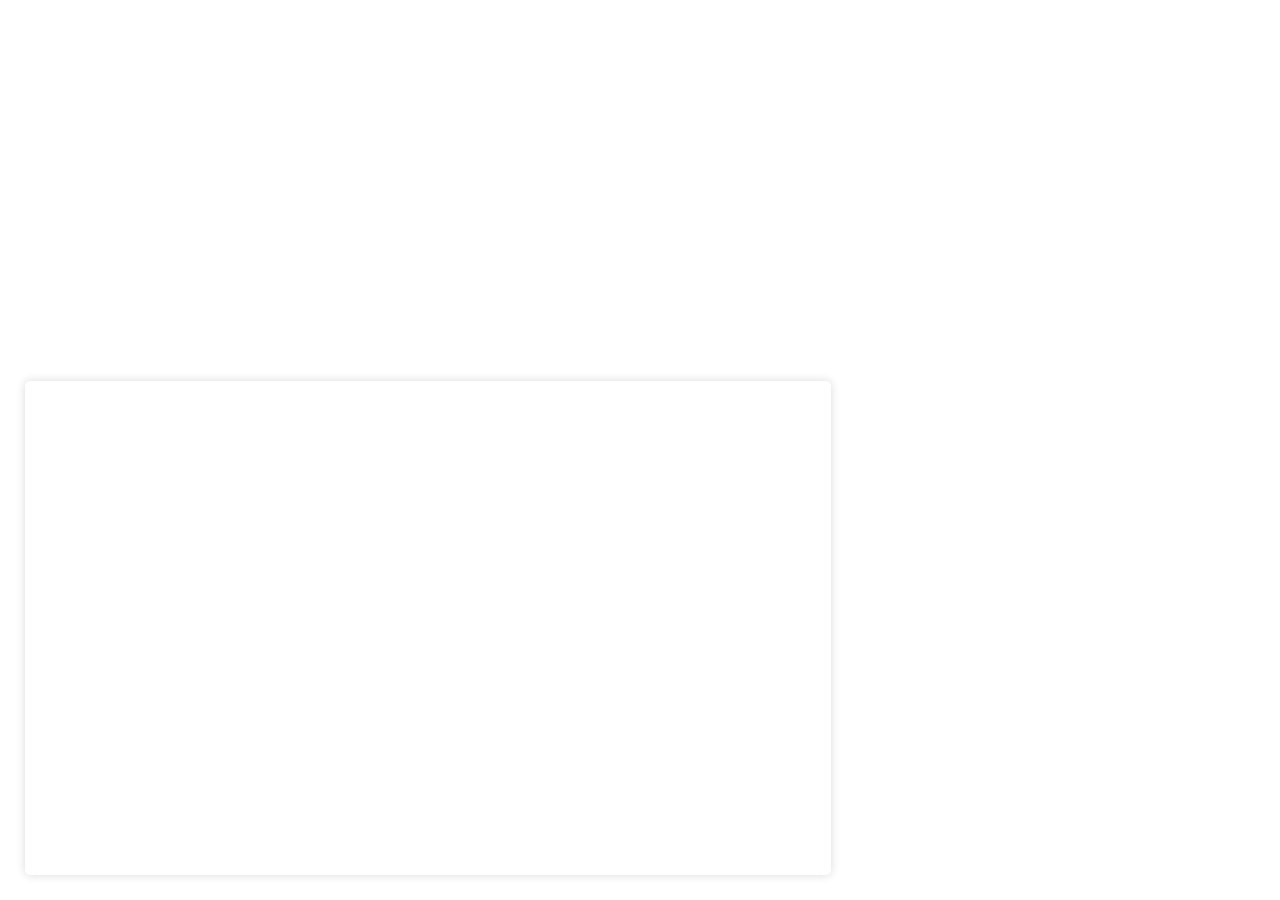
==== static/index.html @ d5095763 "crazy update" ====
<!DOCTYPE html>
<html lang="cs">

<head>
	<meta name="viewport"
		content="minimum-scale=1, initial-scale=1, width=device-width, shrink-to-fit=no, minimal-ui" />
	<meta charset="utf-8" />
	<meta name="description" content="Panorama testing" />
	<title>kde to kurva?</title>

	<link rel="apple-touch-icon" sizes="180x180" href="favicon/apple-touch-icon.png">
	<link rel="icon" type="image/png" sizes="32x32" href="favicon/favicon-32x32.png">
	<link rel="icon" type="image/png" sizes="16x16" href="favicon/favicon-16x16.png">
	<link rel="manifest" href="favicon/site.webmanifest">

	<meta name="msapplication-TileColor" content="#da532c" />
	<meta name="mobile-web-app-capable" content="yes" />
	<meta name="apple-mobile-web-app-capable" content="yes" />

	<link rel="stylesheet" href="styles.css">
	<link rel="stylesheet" href="https://unpkg.com/leaflet@1.9.4/dist/leaflet.css"
		integrity="sha256-p4NxAoJBhIIN+hmNHrzRCf9tD/miZyoHS5obTRR9BMY=" crossorigin="" />

	<script src="https://unpkg.com/leaflet@1.9.4/dist/leaflet.js"
		integrity="sha256-20nQCchB9co0qIjJZRGuk2/Z9VM+kNiyxNV1lvTlZBo=" crossorigin=""></script>
	<script type="text/javascript" async src='https://api.mapy.cz/js/panorama/v1/panorama.js' id="panoScript"></script>
</head>

<body>
	<div id="panoCont"></div>
	<div id="infoCont">Pano is loading...</div>
	<div id="map"></div>
	<div id="logo">
		<a href="https://mapy.cz/">
			<img src="https://api.mapy.cz/img/api/logo.svg" alt="Mapy.cz">
		</a>
	</div>

	<script src="index.js"></script>
</body>

</html>
---- static/styles.css ----
body, html {
    margin: 0;
    padding: 0;
    width: 100%;
    height: 100%;
    overflow: hidden;
}

#panoCont {
    position: fixed;
    top: 0;
    left: 0;
    width: 100%;
    height: 100%;
}

#infoCont {
    position: fixed;
    top: 20px;
    left: 50%;
    transform: translateX(-50%);
    z-index: 1000;
    background: rgba(0,0,0,0.5);
    padding: 10px;
    border-radius: 5px;
    color: white;
    display: none;
}

.controls {
    position: fixed;
    bottom: 20px;
    left: 50%;
    transform: translateX(-50%);
    z-index: 1000;
    background: rgba(0,0,0,0.5);
    padding: 10px;
    border-radius: 5px;
    color: white;
}

button {
    background: #4CAF50;
    color: white;
    border: none;
    padding: 8px 16px;
    border-radius: 4px;
    cursor: pointer;
}

button:hover {
    background: #45a049;
}

#map {
    position: fixed;
    bottom: 25px;
    left: 25px;
    width: 806px;
    height: 494px;
    z-index: 1000;
    border-radius: 5px;
    box-shadow: 0 0 10px rgba(0,0,0,0.5);
    opacity: 0.3;
    transition: opacity 0.2s ease-in-out;
} 

#map:hover {
    opacity: 1;
}


#logo {
    position: absolute;
    bottom: 6px;
    right: 9px;    
    z-index: 1000;
    display: none;  
}
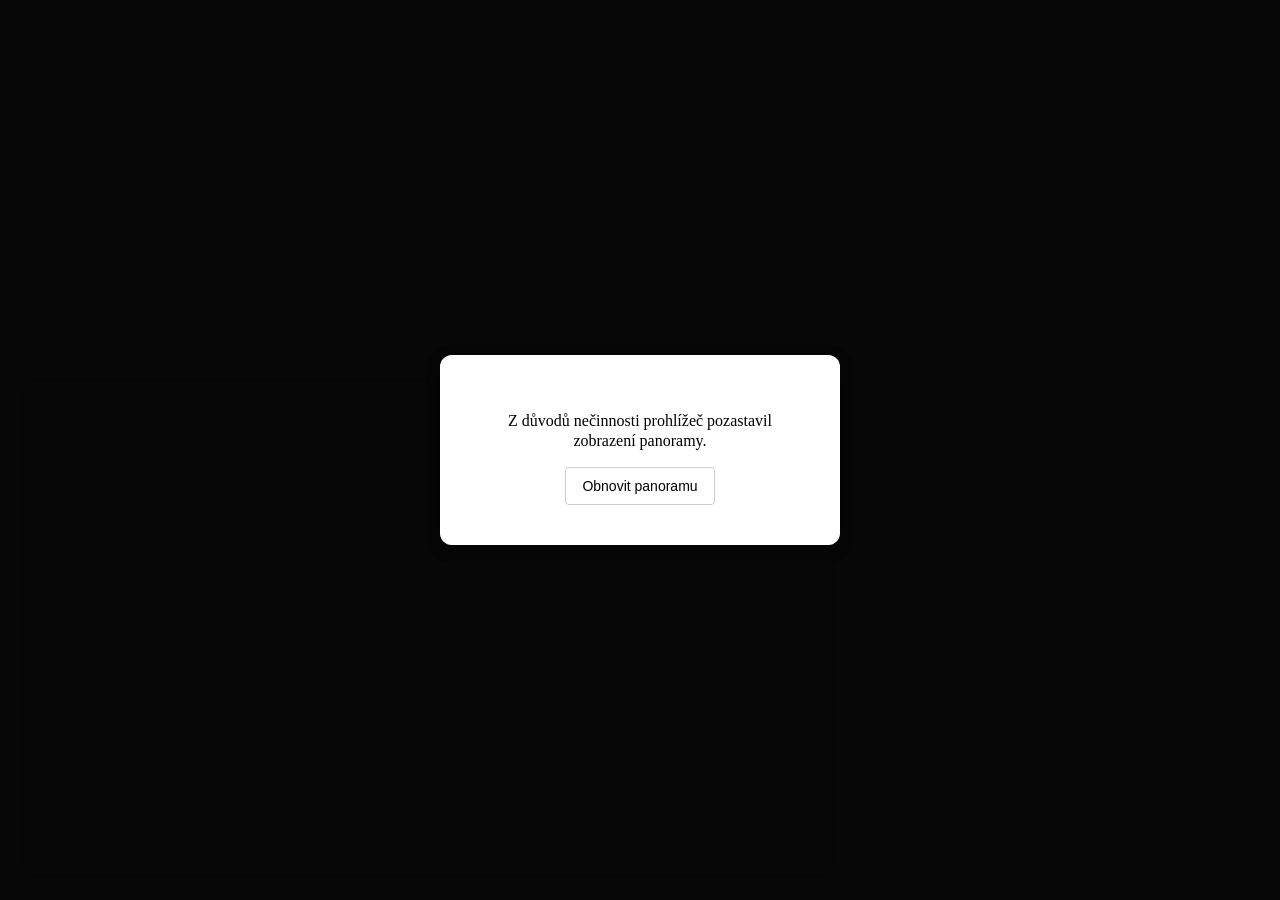
==== commit ab5da480: "uhhh" ====
--- a/static/index.html
+++ b/static/index.html
@@ -6,7 +6,7 @@
 		content="minimum-scale=1, initial-scale=1, width=device-width, shrink-to-fit=no, minimal-ui" />
 	<meta charset="utf-8" />
 	<meta name="description" content="Panorama testing" />
-	<title>kde to kurva?</title>
+	<title>Lokace: Česká republika</title>
 
 	<link rel="apple-touch-icon" sizes="180x180" href="favicon/apple-touch-icon.png">
 	<link rel="icon" type="image/png" sizes="32x32" href="favicon/favicon-32x32.png">
@@ -23,13 +23,15 @@
 
 	<script src="https://unpkg.com/leaflet@1.9.4/dist/leaflet.js"
 		integrity="sha256-20nQCchB9co0qIjJZRGuk2/Z9VM+kNiyxNV1lvTlZBo=" crossorigin=""></script>
-	<script type="text/javascript" async src='https://api.mapy.cz/js/panorama/v1/panorama.js' id="panoScript"></script>
+	<script type="text/javascript" async src='panorama.js' id="panoScript"></script>
 </head>
 
 <body>
 	<div id="panoCont"></div>
 	<div id="infoCont">Pano is loading...</div>
 	<div id="map"></div>
+	<button id="confirmButton">Potvrdit</button>
+	<div id="resultBanner"></div>
 	<div id="logo">
 		<a href="https://mapy.cz/">
 			<img src="https://api.mapy.cz/img/api/logo.svg" alt="Mapy.cz">
--- a/static/styles.css
+++ b/static/styles.css
@@ -1,4 +1,5 @@
-body, html {
+body,
+html {
     margin: 0;
     padding: 0;
     width: 100%;
@@ -20,7 +21,7 @@
     left: 50%;
     transform: translateX(-50%);
     z-index: 1000;
-    background: rgba(0,0,0,0.5);
+    background: rgba(0, 0, 0, 0.5);
     padding: 10px;
     border-radius: 5px;
     color: white;
@@ -33,7 +34,7 @@
     left: 50%;
     transform: translateX(-50%);
     z-index: 1000;
-    background: rgba(0,0,0,0.5);
+    background: rgba(0, 0, 0, 0.5);
     padding: 10px;
     border-radius: 5px;
     color: white;
@@ -60,20 +61,68 @@
     height: 494px;
     z-index: 1000;
     border-radius: 5px;
-    box-shadow: 0 0 10px rgba(0,0,0,0.5);
+    box-shadow: 0 0 10px rgba(0, 0, 0, 0.5);
     opacity: 0.3;
     transition: opacity 0.2s ease-in-out;
-} 
+}
 
 #map:hover {
     opacity: 1;
 }
 
+#confirmButton {
+    position: fixed;
+    bottom: 525px;
+    left: 25px;
+    z-index: 1000;
+    background: #4CAF50;
+    color: white;
+    border: none;
+    padding: 10px 20px;
+    border-radius: 4px;
+    cursor: pointer;
+    font-size: 16px;
+    transition: background-color 0.2s;
+    display: none;
+}
+
+#confirmButton:hover {
+    background: #45a049;
+}
 
 #logo {
     position: absolute;
     bottom: 6px;
-    right: 9px;    
+    right: 9px;
     z-index: 1000;
-    display: none;  
+    display: none;
+}
+
+#resultBanner {
+    position: fixed;
+    top: 50%;
+    left: 50%;
+    transform: translate(-50%, -50%);
+    z-index: 2000;
+    background: rgba(0, 0, 0, 0.8);
+    color: white;
+    padding: 20px 40px;
+    border-radius: 10px;
+    font-size: 24px;
+    text-align: center;
+    box-shadow: 0 0 20px rgba(0, 0, 0, 0.5);
+    display: none;
+    animation: fadeIn 0.3s ease-in-out;
+}
+
+@keyframes fadeIn {
+    from {
+        opacity: 0;
+        transform: translate(-50%, -60%);
+    }
+
+    to {
+        opacity: 1;
+        transform: translate(-50%, -50%);
+    }
 }
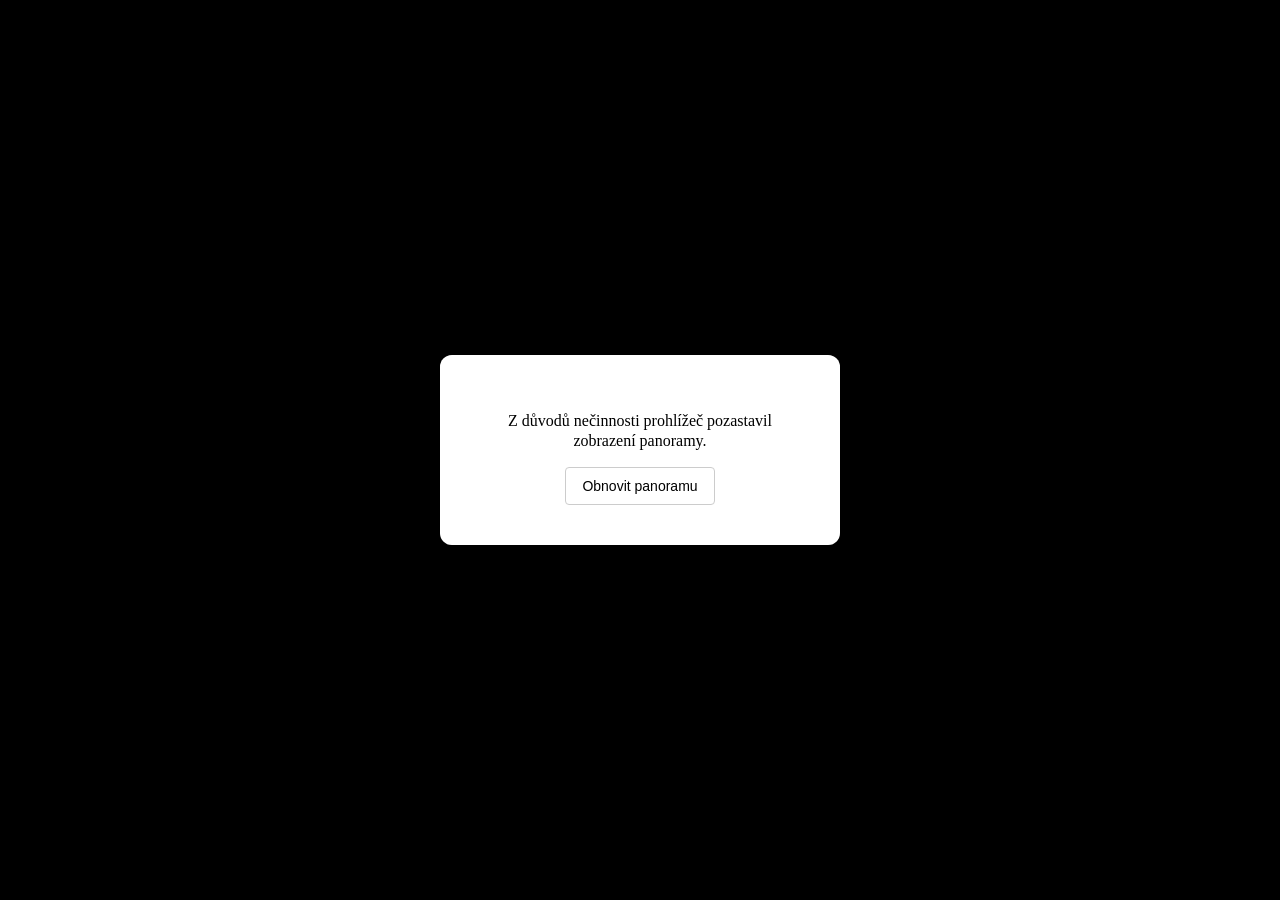
==== commit 74bd7c2b: ":)" ====
--- a/static/index.html
+++ b/static/index.html
@@ -30,7 +30,7 @@
 	<div id="panoCont"></div>
 	<div id="infoCont">Pano is loading...</div>
 	<div id="map"></div>
-	<button id="confirmButton">Potvrdit</button>
+	<button id="confirmButton"><b>Hádej</b></button>
 	<div id="resultBanner"></div>
 	<div id="logo">
 		<a href="https://mapy.cz/">
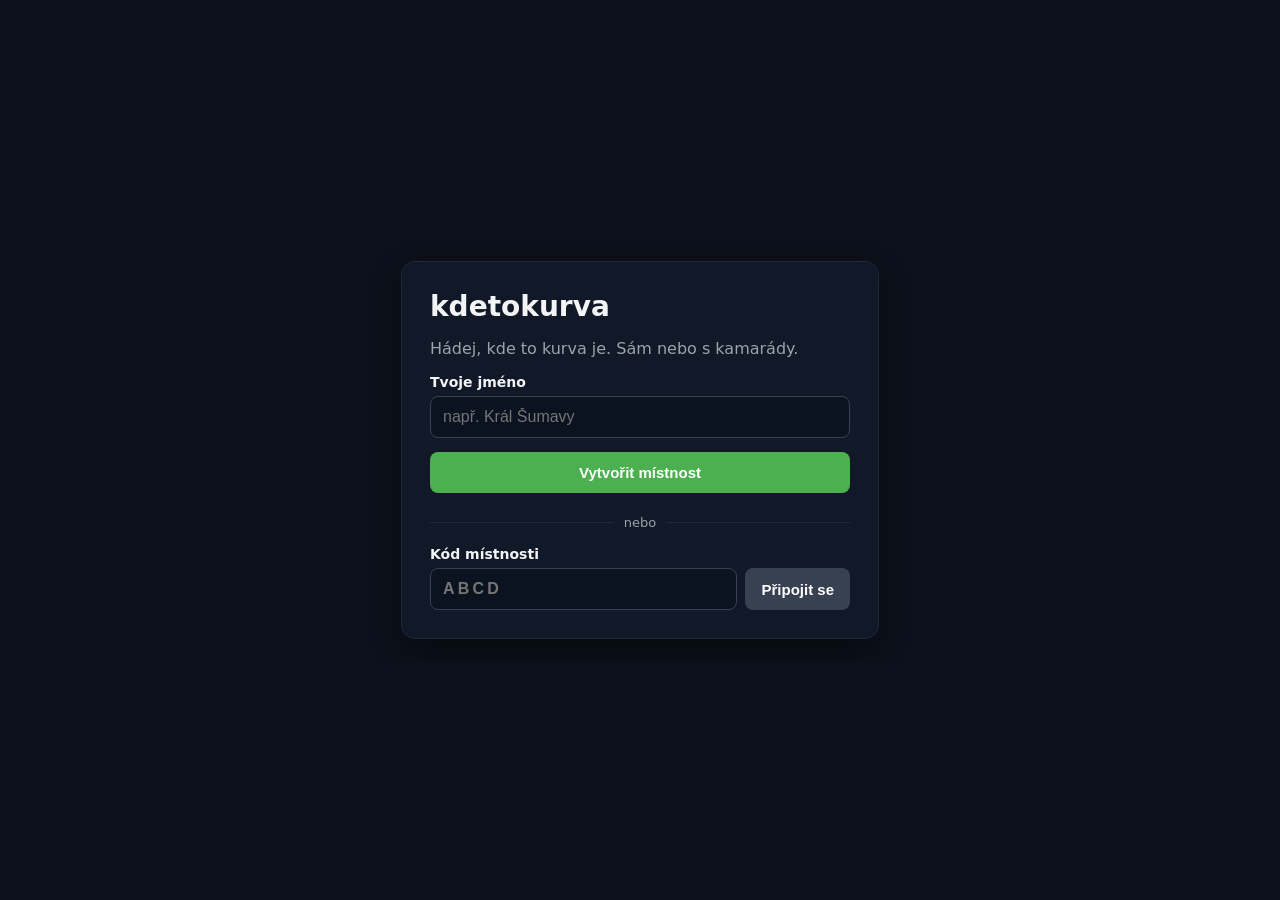
==== commit b7f39e84: "multiplayer" ====
--- a/static/index.html
+++ b/static/index.html
@@ -2,11 +2,11 @@
 <html lang="cs">
 
 <head>
-	<meta name="viewport"
-		content="minimum-scale=1, initial-scale=1, width=device-width, shrink-to-fit=no, minimal-ui" />
 	<meta charset="utf-8" />
-	<meta name="description" content="Panorama testing" />
-	<title>Lokace: Česká republika</title>
+	<meta name="description" content="Hádej, kde to kurva je." />
+	<meta name="viewport" content="initial-scale=1.0" />
+
+	<title>kdetokurva</title>
 
 	<link rel="apple-touch-icon" sizes="180x180" href="favicon/apple-touch-icon.png">
 	<link rel="icon" type="image/png" sizes="32x32" href="favicon/favicon-32x32.png">
@@ -18,27 +18,80 @@
 	<meta name="apple-mobile-web-app-capable" content="yes" />
 
 	<link rel="stylesheet" href="styles.css">
-	<link rel="stylesheet" href="https://unpkg.com/leaflet@1.9.4/dist/leaflet.css"
-		integrity="sha256-p4NxAoJBhIIN+hmNHrzRCf9tD/miZyoHS5obTRR9BMY=" crossorigin="" />
-
-	<script src="https://unpkg.com/leaflet@1.9.4/dist/leaflet.js"
-		integrity="sha256-20nQCchB9co0qIjJZRGuk2/Z9VM+kNiyxNV1lvTlZBo=" crossorigin=""></script>
-	<script type="text/javascript" async src='panorama.js' id="panoScript"></script>
 </head>
 
-<body>
-	<div id="panoCont"></div>
-	<div id="infoCont">Pano is loading...</div>
-	<div id="map"></div>
-	<button id="confirmButton"><b>Hádej</b></button>
-	<div id="resultBanner"></div>
-	<div id="logo">
-		<a href="https://mapy.cz/">
-			<img src="https://api.mapy.cz/img/api/logo.svg" alt="Mapy.cz">
-		</a>
-	</div>
+<body class="landing">
+	<main class="card">
+		<h1>kdetokurva</h1>
+		<p class="muted">Hádej, kde to kurva je. Sám nebo s kamarády.</p>
 
-	<script src="index.js"></script>
+		<label for="playerName">Tvoje jméno</label>
+		<input id="playerName" type="text" placeholder="např. Král Šumavy" maxlength="20" autocomplete="nickname" />
+
+		<button id="createRoom" class="primary">Vytvořit místnost</button>
+
+		<div class="divider"><span>nebo</span></div>
+
+		<label for="roomCode">Kód místnosti</label>
+		<div class="row">
+			<input id="roomCode" type="text" placeholder="ABCD" maxlength="4" autocapitalize="characters"
+				autocomplete="off" spellcheck="false" />
+			<button id="joinRoom">Připojit se</button>
+		</div>
+
+		<p id="landingError" class="error" hidden></p>
+	</main>
+
+	<script>
+		const nameInput = document.getElementById('playerName');
+		const codeInput = document.getElementById('roomCode');
+		const errorEl = document.getElementById('landingError');
+
+		nameInput.value = localStorage.getItem('kdetokurva_name') || '';
+
+		function saveName() {
+			const name = nameInput.value.trim();
+			if (name) localStorage.setItem('kdetokurva_name', name);
+			else localStorage.removeItem('kdetokurva_name');
+		}
+
+		function fail(message) {
+			errorEl.textContent = message;
+			errorEl.hidden = false;
+		}
+
+		document.getElementById('createRoom').addEventListener('click', async () => {
+			saveName();
+			try {
+				const res = await fetch('/api/rooms', { method: 'POST' });
+				if (!res.ok) throw new Error(res.statusText);
+				const { code } = await res.json();
+				location.href = `/game.html?room=${encodeURIComponent(code)}`;
+			} catch (err) {
+				fail('Místnost se nepodařilo vytvořit. Zkus to znovu.');
+			}
+		});
+
+		document.getElementById('joinRoom').addEventListener('click', async () => {
+			const code = codeInput.value.trim().toUpperCase();
+			if (code.length !== 4) return fail('Kód má čtyři znaky.');
+			saveName();
+			const res = await fetch(`/api/rooms/${encodeURIComponent(code)}`);
+			if (res.ok) location.href = `/game.html?room=${encodeURIComponent(code)}`;
+			else fail(`Místnost ${code} neexistuje.`);
+		});
+
+		codeInput.addEventListener('input', () => {
+			codeInput.value = codeInput.value.toUpperCase();
+			errorEl.hidden = true;
+		});
+		codeInput.addEventListener('keydown', (e) => {
+			if (e.key === 'Enter') document.getElementById('joinRoom').click();
+		});
+		nameInput.addEventListener('keydown', (e) => {
+			if (e.key === 'Enter') document.getElementById('createRoom').click();
+		});
+	</script>
 </body>
 
-</html>+</html>
--- a/static/styles.css
+++ b/static/styles.css
@@ -6,6 +6,26 @@
     height: 100%;
     overflow: hidden;
 }
+
+
+@media screen and (max-width: 768px) and (orientation: landscape) {
+    html {
+      transform: rotate(-90deg);
+      transform-origin: left top;
+      width: 100vh;
+      overflow-x: hidden;
+      position: absolute;
+      top: 100%;
+      left: 0;
+    }
+
+    #mapToggle {
+        transform: rotate(-90deg);
+        right: 20px;
+        bottom: 20px;
+    }
+  }
+  
 
 #panoCont {
     position: fixed;
@@ -55,10 +75,10 @@
 
 #map {
     position: fixed;
-    bottom: 25px;
+    bottom: 65px;
     left: 25px;
-    width: 806px;
-    height: 494px;
+    width: 40vw;
+    height: calc(40vw * 0.613); /* Maintains 806:494 aspect ratio */
     z-index: 1000;
     border-radius: 5px;
     box-shadow: 0 0 10px rgba(0, 0, 0, 0.5);
@@ -66,14 +86,26 @@
     transition: opacity 0.2s ease-in-out;
 }
 
+@media screen and (max-width: 860px) {
+    #map {
+        display: none;
+        width: 80vw;
+        height: 80vh;
+        left: 50%;
+        transform: translateX(-50%);
+        bottom: 30px;
+    }
+}
+
 #map:hover {
     opacity: 1;
 }
 
 #confirmButton {
     position: fixed;
-    bottom: 525px;
+    bottom: 25px;
     left: 25px;
+    width: 40vw;
     z-index: 1000;
     background: #4CAF50;
     color: white;
@@ -84,9 +116,36 @@
     font-size: 16px;
     transition: background-color 0.2s;
     display: none;
-}
-
-#confirmButton:hover {
+    margin-top: 10px;
+}
+
+#nextButton {
+    position: fixed;
+    bottom: 25px;
+    left: 25px;
+    width: 40vw;
+    z-index: 1000;
+    background: #4CAF50;
+    color: white;
+    border: none;
+    padding: 10px 20px;
+    border-radius: 4px;
+    cursor: pointer;
+    font-size: 16px;
+    transition: background-color 0.2s;
+    display: none;
+    margin-top: 10px;
+}
+
+@media screen and (max-width: 768px) {
+    #confirmButton, #nextButton {
+        width: 40vw;
+        left: 10%;
+        transform: translateX(-50%);
+    }
+}
+
+#confirmButton:hover, #nextButton:hover {
     background: #45a049;
 }
 
@@ -125,4 +184,430 @@
         opacity: 1;
         transform: translate(-50%, -50%);
     }
-}+}
+
+#mapToggle {
+    position: fixed;
+    bottom: 45px;
+    right: 20px;
+    z-index: 1000;
+    background: rgba(0, 0, 0, 0.5);
+    color: white;
+    border: none;
+    padding: 10px;
+    border-radius: 50%;
+    cursor: pointer;
+    display: none;
+}
+
+@media screen and (max-width: 860px) {
+    #mapToggle {
+        display: block;
+    }
+}
+
+#mapToggle:hover {
+    background: rgba(0, 0, 0, 0.7);
+}
+/* ---------------------------------------------------------- multiplayer */
+
+:root {
+    --bg: #0c111b;
+    --panel: #111827;
+    --edge: #1f2937;
+    --ink: #f3f4f6;
+    --muted: #9ca3af;
+    --accent: #4CAF50;
+}
+
+/* The landing page is a normal scrollable document, unlike the game. */
+body.landing,
+html:has(body.landing) {
+    overflow: auto;
+    height: auto;
+    min-height: 100%;
+    background: var(--bg);
+    color: var(--ink);
+    font-family: system-ui, -apple-system, "Segoe UI", sans-serif;
+    display: flex;
+    align-items: center;
+    justify-content: center;
+    padding: 24px 16px;
+    box-sizing: border-box;
+}
+
+body.landing .card {
+    background: var(--panel);
+    border: 1px solid var(--edge);
+    border-radius: 14px;
+    padding: 28px;
+    width: 100%;
+    max-width: 420px;
+    box-shadow: 0 12px 32px rgba(0, 0, 0, .45);
+}
+
+body.landing h1 {
+    margin: 0 0 4px;
+    font-size: 28px;
+}
+
+.muted {
+    color: var(--muted);
+}
+
+body.landing label {
+    display: block;
+    margin: 16px 0 6px;
+    font-weight: 600;
+    font-size: 14px;
+}
+
+body.landing input {
+    width: 100%;
+    padding: 11px 12px;
+    border-radius: 8px;
+    border: 1px solid #374151;
+    background: #0b1220;
+    color: var(--ink);
+    box-sizing: border-box;
+    font-size: 16px;
+}
+
+body.landing .row {
+    display: flex;
+    gap: 8px;
+}
+
+body.landing .row input {
+    text-transform: uppercase;
+    letter-spacing: .2em;
+    font-weight: 700;
+}
+
+body.landing .row button {
+    flex: 0 0 auto;
+}
+
+body.landing button.primary,
+body.landing button {
+    margin-top: 14px;
+    padding: 12px 16px;
+    font-size: 15px;
+    font-weight: 700;
+    border-radius: 8px;
+}
+
+body.landing button.primary {
+    width: 100%;
+    background: var(--accent);
+}
+
+body.landing .row button {
+    margin-top: 0;
+    background: #374151;
+}
+
+.divider {
+    display: flex;
+    align-items: center;
+    gap: 10px;
+    margin: 22px 0 4px;
+    color: var(--muted);
+    font-size: 13px;
+}
+
+.divider::before,
+.divider::after {
+    content: "";
+    flex: 1;
+    height: 1px;
+    background: var(--edge);
+}
+
+.error {
+    color: #f87171;
+    margin-top: 14px;
+    font-size: 14px;
+}
+
+/* ---- in-game HUD ---- */
+
+#hud {
+    position: fixed;
+    top: 12px;
+    left: 12px;
+    right: 12px;
+    z-index: 1200;
+    display: flex;
+    align-items: center;
+    gap: 8px;
+    flex-wrap: wrap;
+    pointer-events: none;
+}
+
+#hud>* {
+    pointer-events: auto;
+}
+
+.hud-pill {
+    background: rgba(0, 0, 0, .62);
+    color: #fff;
+    padding: 7px 12px;
+    border-radius: 999px;
+    font: 600 14px/1 system-ui, sans-serif;
+    white-space: nowrap;
+}
+
+#hudTimer {
+    font-variant-numeric: tabular-nums;
+    min-width: 58px;
+    text-align: center;
+}
+
+#hudTimer.urgent {
+    background: #b91c1c;
+    animation: pulse 1s ease-in-out infinite;
+}
+
+@keyframes pulse {
+    50% {
+        opacity: .55;
+    }
+}
+
+button.hud-pill.ghost {
+    border: none;
+    cursor: pointer;
+    margin-left: auto;
+    background: rgba(0, 0, 0, .62);
+}
+
+#hudPlayers {
+    display: flex;
+    gap: 6px;
+    flex-wrap: wrap;
+}
+
+.chip {
+    background: rgba(0, 0, 0, .62);
+    color: #fff;
+    border: 1px solid transparent;
+    border-left-width: 4px;
+    border-radius: 6px;
+    padding: 5px 9px;
+    font: 500 13px/1 system-ui, sans-serif;
+}
+
+.chip.done {
+    background: rgba(21, 128, 61, .8);
+}
+
+.chip.spectator {
+    opacity: .55;
+}
+
+/* ---- overlay: lobby, results, final standings ---- */
+
+#overlay {
+    position: fixed;
+    inset: 0;
+    z-index: 3000;
+    background: rgba(6, 10, 18, .82);
+    display: flex;
+    align-items: center;
+    justify-content: center;
+    padding: 20px;
+    box-sizing: border-box;
+    overflow: auto;
+}
+
+#overlay[hidden] {
+    display: none;
+}
+
+#overlayCard {
+    background: var(--panel);
+    border: 1px solid var(--edge);
+    border-radius: 14px;
+    padding: 22px;
+    width: 100%;
+    max-width: 620px;
+    color: var(--ink);
+    font-family: system-ui, -apple-system, "Segoe UI", sans-serif;
+    box-shadow: 0 16px 40px rgba(0, 0, 0, .5);
+}
+
+#overlayCard h2 {
+    margin: 0 0 6px;
+    font-size: 22px;
+}
+
+#overlayCard label {
+    display: block;
+    margin: 14px 0 6px;
+    font-weight: 600;
+    font-size: 14px;
+}
+
+#overlayCard input {
+    padding: 9px 11px;
+    border-radius: 8px;
+    border: 1px solid #374151;
+    background: #0b1220;
+    color: var(--ink);
+    font-size: 15px;
+    box-sizing: border-box;
+}
+
+#overlayCard #lobbyName {
+    width: 100%;
+}
+
+.code {
+    font-family: ui-monospace, SFMono-Regular, Menlo, monospace;
+    letter-spacing: .25em;
+    background: #0b1220;
+    border: 1px solid var(--edge);
+    padding: 2px 10px;
+    border-radius: 8px;
+}
+
+.players {
+    list-style: none;
+    margin: 14px 0 0;
+    padding: 0;
+}
+
+.player {
+    display: flex;
+    align-items: center;
+    gap: 10px;
+    padding: 7px 0;
+    border-bottom: 1px solid var(--edge);
+}
+
+.player.offline {
+    opacity: .45;
+}
+
+.player .pname {
+    flex: 1;
+}
+
+.player .pscore {
+    font-variant-numeric: tabular-nums;
+    font-weight: 700;
+}
+
+.dot {
+    width: 11px;
+    height: 11px;
+    border-radius: 50%;
+    display: inline-block;
+    margin-right: 7px;
+    vertical-align: -1px;
+}
+
+.settings {
+    display: flex;
+    gap: 14px;
+    flex-wrap: wrap;
+    margin-top: 12px;
+}
+
+.settings input {
+    width: 90px;
+}
+
+table.results {
+    width: 100%;
+    border-collapse: collapse;
+    margin-top: 12px;
+    font-size: 15px;
+}
+
+table.results th {
+    text-align: left;
+    color: var(--muted);
+    font-size: 13px;
+    font-weight: 600;
+    padding-bottom: 6px;
+}
+
+table.results td {
+    padding: 7px 0;
+    border-top: 1px solid var(--edge);
+    font-variant-numeric: tabular-nums;
+}
+
+table.results tr.mine td {
+    font-weight: 700;
+    color: #86efac;
+}
+
+#overlayMapSlot:empty {
+    display: none;
+}
+
+#map.map-in-results {
+    position: relative;
+    inset: auto;
+    left: auto;
+    bottom: auto;
+    transform: none;
+    width: 100%;
+    height: min(46vh, 380px);
+    margin-top: 16px;
+    opacity: 1;
+    display: block;
+    border-radius: 10px;
+}
+
+#overlayActions {
+    display: flex;
+    align-items: center;
+    gap: 10px;
+    margin-top: 18px;
+    flex-wrap: wrap;
+}
+
+#overlayActions button,
+#overlayActions .button {
+    padding: 11px 18px;
+    border-radius: 8px;
+    font-weight: 700;
+    font-size: 15px;
+    background: #374151;
+    color: #fff;
+    text-decoration: none;
+    border: none;
+    cursor: pointer;
+}
+
+#overlayActions .primary {
+    background: var(--accent);
+}
+
+#overlayActions button:disabled {
+    opacity: .5;
+    cursor: default;
+}
+
+#toast {
+    position: fixed;
+    bottom: 22px;
+    left: 50%;
+    transform: translateX(-50%);
+    z-index: 4000;
+    background: rgba(0, 0, 0, .85);
+    color: #fff;
+    padding: 11px 18px;
+    border-radius: 10px;
+    font: 500 14px/1.3 system-ui, sans-serif;
+    max-width: 90vw;
+    text-align: center;
+}
+
+#toast[hidden] {
+    display: none;
+}
